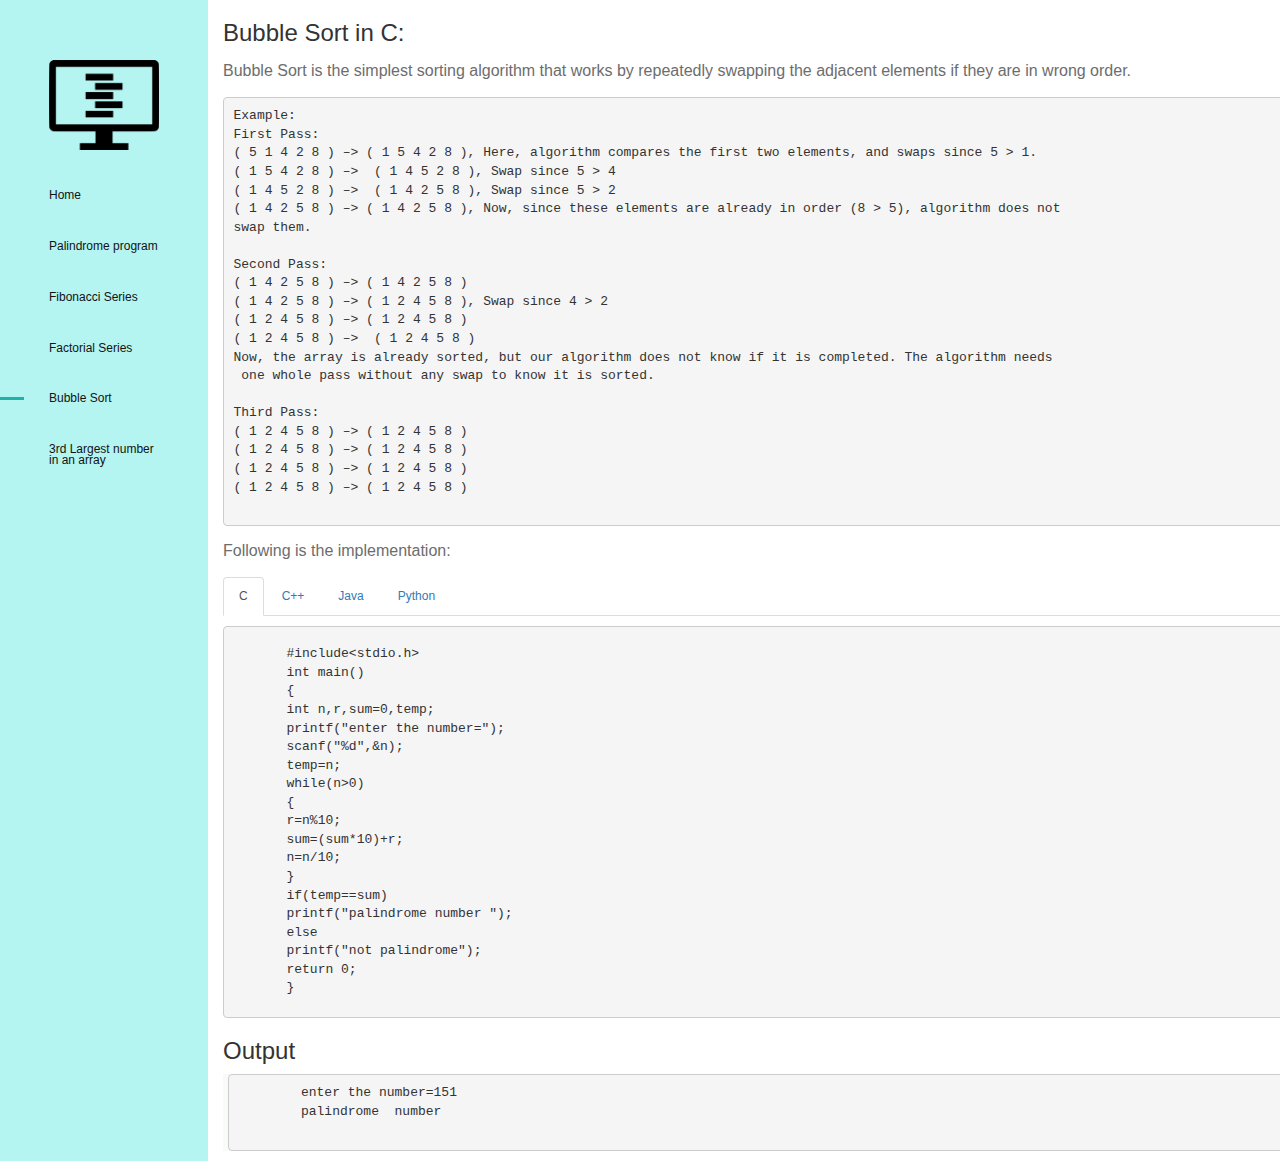
==== BubbleSort.html @ bb1386b7 "Initial commit" ====
<!DOCTYPE html>
<html lang="en">

<head>
    <meta charset="UTF-8">
    <meta name="description" content="">
    <meta http-equiv="X-UA-Compatible" content="IE=edge">
    <meta name="viewport" content="width=device-width, initial-scale=1, shrink-to-fit=no">
	<title>Home</title>
    <link rel="icon" href="img/titleIcon1.png">

    <!-- Core Style CSS -->
    <link rel="stylesheet" href="css/core-style.css">
    <link rel="stylesheet" href="corestyle/stle.css">
 
	<link rel="stylesheet" href="https://maxcdn.bootstrapcdn.com/bootstrap/3.3.7/css/bootstrap.min.css">
	<script src="https://ajax.googleapis.com/ajax/libs/jquery/3.3.1/jquery.min.js"></script>
    <script src="https://maxcdn.bootstrapcdn.com/bootstrap/3.3.7/js/bootstrap.min.js"></script>
</head>

<body>
    <!-- Search Wrapper Area Start -->
    <div class="search-wrapper section-padding-100">
        <div class="search-close">
            <i class="fa fa-close" aria-hidden="true"></i>
        </div>
        <div class="container">
            <div class="row">
                <div class="col-12">
                    <div class="search-content">
                        <form action="#" method="get">
                            <input type="search" name="search" id="search" placeholder="Type your keyword..." autocomplete="off">
                            <button type="submit"><img src="img/core-img/search.png" alt=""></button>
                        </form>
                    </div>
                </div>
            </div>
        </div>
    </div>
    <!-- Search Wrapper Area End -->

    <!-- ##### Main Content Wrapper Start ##### -->
    <div class="main-content-wrapper d-flex clearfix">

        <!-- Mobile Nav (max width 767px)-->
        <div class="mobile-nav">
            <!-- Navbar Brand -->
            <div class="amado-navbar-brand">
                <a href="index.html"><img src="img/titleIcon1.png" alt=""></a>
            </div>
            <!-- Navbar Toggler -->
            <div class="amado-navbar-toggler">
                <span></span><span></span><span></span>
            </div>
        </div>

        <!-- Header Area Start -->
        <header class="header-area clearfix">
            <!-- Close Icon -->
            <div class="nav-close">
                <i class="fa fa-close" aria-hidden="true"></i>
            </div>
            <!-- Logo -->
            <div class="logo">
                <a href="index.html"><img src="img/titleIcon1.png" alt="" width="120" height="120"></a>
            </div>
            <!-- amado Nav -->
            <nav class="amado-nav">
                <ul>
					<li><a href="index.html" style="text-decoration:none;">Home</a></li>
                    <li><a href="palindrome.html" style="text-decoration:none;">Palindrome program</a></li>
                    <li><a href="fibonacci.html" style="text-decoration:none;">Fibonacci Series</a></li>
                    <li><a href="Factorial.html" style="text-decoration:none;">Factorial Series</a></li>
                    <li class="active"><a href="BubbleSort.html" style="text-decoration:none;">Bubble Sort</a></li>
                    <li><a href="LargeNoInArr.html" style="text-decoration:none;">3rd Largest number in an array</a></li>
                </ul>
            </nav>
			<br/>
            
        </header>
        <!-- Header Area End -->
	<div class="products-catagories-area clearfix">	
		<div class="container">
			<h3>Bubble Sort in C:</h3>
			<p>Bubble Sort is the simplest sorting algorithm that works by repeatedly swapping the adjacent 
			elements if they are in wrong order.
			</p>
			<pre>
Example:
First Pass:
( 5 1 4 2 8 ) –> ( 1 5 4 2 8 ), Here, algorithm compares the first two elements, and swaps since 5 > 1.
( 1 5 4 2 8 ) –>  ( 1 4 5 2 8 ), Swap since 5 > 4
( 1 4 5 2 8 ) –>  ( 1 4 2 5 8 ), Swap since 5 > 2
( 1 4 2 5 8 ) –> ( 1 4 2 5 8 ), Now, since these elements are already in order (8 > 5), algorithm does not 
swap them.

Second Pass:
( 1 4 2 5 8 ) –> ( 1 4 2 5 8 )
( 1 4 2 5 8 ) –> ( 1 2 4 5 8 ), Swap since 4 > 2
( 1 2 4 5 8 ) –> ( 1 2 4 5 8 )
( 1 2 4 5 8 ) –>  ( 1 2 4 5 8 )
Now, the array is already sorted, but our algorithm does not know if it is completed. The algorithm needs
 one whole pass without any swap to know it is sorted.

Third Pass:
( 1 2 4 5 8 ) –> ( 1 2 4 5 8 )
( 1 2 4 5 8 ) –> ( 1 2 4 5 8 )
( 1 2 4 5 8 ) –> ( 1 2 4 5 8 )
( 1 2 4 5 8 ) –> ( 1 2 4 5 8 )
	  </pre>
	  <p>Following is the implementation:</p>
	<ul class="nav nav-tabs">
		<li class="active"><a data-toggle="tab" href="#home">C</a></li>
		<li><a data-toggle="tab" href="#menu1">C++</a></li>
		<li><a data-toggle="tab" href="#menu2">Java</a></li>
		<li><a data-toggle="tab" href="#menu3">Python</a></li>
	</ul>
   
  <div class="tab-content">
    <div id="home" class="tab-pane fade in active">
       <p>
	 <xmp>
	#include<stdio.h>  
	int main()    
	{    
	int n,r,sum=0,temp;    
	printf("enter the number=");    
	scanf("%d",&n);    
	temp=n;    
	while(n>0)    
	{    
	r=n%10;    
	sum=(sum*10)+r;    
	n=n/10;    
	}    
	if(temp==sum)    
	printf("palindrome number ");    
	else    
	printf("not palindrome");   
	return 0;  
	}   
	  </xmp>
	  </p>
	  <h3>Output</h3>
		<div class="codeblock3">
		<pre>
	enter the number=151
	palindrome  number
		</pre></div>
    </div>
    <div id="menu1" class="tab-pane fade">
	<h3>Bubble Sort  in C++:</h3>
	  <h5>A palindrome number is a number that is same after reverse.</h5> 
	  <h6>For example 545, 151, 34543, 343, 171, 48984 are the palindrome numbers. It can also be a string like LOL, MADAM etc.<h6>
	<p><xmp>
	#include <iostream>
	using namespace std;

	int main()
	{
		 int n, num, digit, rev = 0;

		 cout << "Enter a positive number: ";
		 cin >> num;

		 n = num;

		 do
		 {
			 digit = num % 10;
			 rev = (rev * 10) + digit;
			 num = num / 10;
		 } while (num != 0);

		 cout << " The reverse of the number is: " << rev << endl;

		 if (n == rev)
			 cout << " The number is a palindrome";
		 else
			 cout << " The number is not a palindrome";

		return 0;
	}
	</xmp></p>
	<h3>Output</h3>
	<div class="codeblock3"><pre>
	Enter a positive number: 12321
	The reverse of the number is: 12321
	The number is a palindrome
	</pre></div>
    </div>
    <div id="menu2" class="tab-pane fade">
      <h3>Bubble Sort in Java:</h3>
	  <h5>A palindrome number is a number that is same after reverse.</h5> 
	  <h6>For example 545, 151, 34543, 343, 171, 48984 are the palindrome numbers. It can also be a string like LOL, MADAM etc.<h6>
	  <xmp>
  public class BubbleSortExample {  
    static void bubbleSort(int[] arr) {  
        int n = arr.length;  
        int temp = 0;  
         for(int i=0; i < n; i++){  
                 for(int j=1; j < (n-i); j++){  
                          if(arr[j-1] > arr[j]){  
                                 //swap elements  
                                 temp = arr[j-1];  
                                 arr[j-1] = arr[j];  
                                 arr[j] = temp;  
                         }  
                          
                 }  
         }  
  
    }  
    public static void main(String[] args) {  
                int arr[] ={3,60,35,2,45,320,5};  
                 
                System.out.println("Array Before Bubble Sort");  
                for(int i=0; i < arr.length; i++){  
                        System.out.print(arr[i] + " ");  
                }  
                System.out.println();  
                  
                bubbleSort(arr);//sorting array elements using bubble sort  
                 
                System.out.println("Array After Bubble Sort");  
                for(int i=0; i < arr.length; i++){  
                        System.out.print(arr[i] + " ");  
                }  
   
        }  
}  

</xmp>
<h3>Output</h3>
<div class="codeblock3"><pre>
	Array Before Bubble Sort
	3 60 35 2 45 320 5 
	Array After Bubble Sort
	2 3 5 35 45 60 320 
</pre></div>
		</div>
    <div id="menu3" class="tab-pane fade">
      <h3>Bubble Sort in Python:</h3>
	  <h5>A palindrome number is a number that is same after reverse.</h5>
	  <h6>For example 545, 151, 34543, 343, 171, 48984 are the palindrome numbers. It can also be a string like LOL, MADAM etc.<h6>
      <p>
	  <xmp>
		# Program to check if a string
		#  is palindrome or not

		# change this value for a different output
		my_str = 'aIbohPhoBiA'

		# make it suitable for caseless comparison
		my_str = my_str.casefold()

		# reverse the string
		rev_str = reversed(my_str)

		# check if the string is equal to its reverse
		if list(my_str) == list(rev_str):
		   print("It is palindrome")
		else:
		   print("It is not palindrome")
	  </xmp>
	  </p>
	  <h3>Output</h3>
	<div class="codeblock3"><pre>It is palindrome
	</pre></div>
    </div>
  </div>
  </div>
</div>


			
		
        <!-- ##### Footer Area Start ##### -->
   <footer class="footer_area clearfix">
        <div class="container">
            
        </div>
    </footer>
    <!-- ##### Footer Area End ##### -->

    <!-- ##### jQuery (Necessary for All JavaScript Plugins) ##### -->
    <script src="js/jquery/jquery-2.2.4.min.js"></script>
    <!-- Popper js -->
    <script src="js/popper.min.js"></script>
    <!-- Bootstrap js -->
    <script src="js/bootstrap.min.js"></script>
    <!-- Plugins js -->
    <script src="js/plugins.js"></script>
    <!-- Active js -->
    <script src="js/active.js"></script>

</body>

</html>
---- css/core-style.css ----
/* [Master Stylesheet v-1.0.0] */
/* :: :: 1.0 Import Fonts */
@import url(../css/bootstrap.min.css);
@import url(../css/owl.carousel.css);
@import url(../css/animate.css);
@import url(../css/magnific-popup.css);
@import url(../css/jquery-ui.min.css);
@import url(../css/nice-select.css);
@import url(../css/font-awesome.min.css);
@font-face {
  font-family: 'helveticaneuebold';
  src: url("../fonts/helvetica_neu_bold-webfont.woff2") format("woff2"), url("../fonts/helvetica_neu_bold-webfont.woff") format("woff");
  font-weight: normal;
  font-style: normal; }
@font-face {
  font-family: 'helveticaneuemedium';
  src: url("../fonts/helveticaneue_medium-webfont.woff2") format("woff2"), url("../fonts/helveticaneue_medium-webfont.woff") format("woff");
  font-weight: normal;
  font-style: normal; }
/* :: 2.0 Import All CSS */
/* :: 3.0 Base CSS */
* {
  margin: 0;
  padding: 0; }

body {
  font-family: "helveticaneuemedium";
  font-size: 16px; }

h1,
h2,
h3,
h4,
h5,
h6 {
  color: #242424;
  line-height: 1.3;
  font-weight: 400; }

p {
  color: #6d6d6d;
  font-size: 16px;
  line-height: 1.9;
  font-weight: 400; }

a {
  -webkit-transition: all 500ms ease 0s;
  transition: all 500ms ease 0s;
  text-decoration: none;
  outline: 0 solid transparent;
  color: #131212;
  font-weight: 400;
  font-size: 12px; }
  a:hover, a:focus {
    -webkit-transition: all 500ms ease 0s;
    transition: all 500ms ease 0s;
    text-decoration: none;
    outline: 0 solid transparent;
    color: #131212;
    font-weight: 400;
    font-size: 12px; }

ul,
ol {
  margin: 0; }
  ul li,
  ol li {
    list-style: none; }

img {
  height: auto;
  max-width: 100%; }

/* Spacing */
.mt-15 {
  margin-top: 15px !important; }

.mt-30 {
  margin-top: 30px !important; }

.mt-50 {
  margin-top: 50px !important; }

.mt-70 {
  margin-top: 70px !important; }

.mt-100 {
  margin-top: 100px !important; }

.mb-15 {
  margin-bottom: 15px !important; }

.mb-30 {
  margin-bottom: 30px !important; }

.mb-50 {
  margin-bottom: 50px !important; }

.mb-70 {
  margin-bottom: 70px !important; }

.mb-100 {
  margin-bottom: 100px !important; }

.ml-15 {
  margin-left: 15px !important; }

.ml-30 {
  margin-left: 30px !important; }

.ml-50 {
  margin-left: 50px !important; }

.mr-15 {
  margin-right: 15px !important; }

.mr-30 {
  margin-right: 30px !important; }

.mr-50 {
  margin-right: 50px !important; }

/* Height */
.height-400 {
  height: 400px !important; }

.height-500 {
  height: 500px !important; }

.height-600 {
  height: 600px !important; }

.height-700 {
  height: 700px !important; }

.height-800 {
  height: 800px !important; }

/* Section Padding */
.section-padding-100 {
  padding-top: 100px;
  padding-bottom: 100px; }

.section-padding-100-0 {
  padding-top: 100px;
  padding-bottom: 0; }

.section-padding-0-100 {
  padding-top: 0;
  padding-bottom: 100px; }

/* Section Heading */
.section-heading {
  margin-bottom: 50px;
  position: relative;
  z-index: 1; }
  .section-heading h2 {
    font-size: 30px;
    margin-bottom: 0;
    text-transform: capitalize;
    font-weight: 600; }
  .section-heading.text-left {
    text-align: left !important; }

/* Miscellaneous */
.bg-img {
  background-position: center center;
  background-size: cover;
  background-repeat: no-repeat; }

.bg-white {
  background-color: #ffffff !important; }

.bg-dark {
  background-color: #000000 !important; }

.bg-transparent {
  background-color: transparent !important; }

.font-bold {
  font-weight: 700; }

.font-light {
  font-weight: 300; }

.bg-overlay,
.bg-overlay-white {
  position: relative;
  z-index: 2;
  background-position: center center;
  background-size: cover; }
  .bg-overlay:hover,
  .bg-overlay-white:hover {
    position: absolute;
    z-index: -1;
    top: 0;
    left: 0;
    width: 100%;
    height: 100%;
    content: ""; }

.bg-overlay:hover {
  background-color: rgba(0, 0, 0, 0.5); }

.bg-overlay-white:hover {
  background-color: rgba(255, 255, 255, 0.9); }

.mfp-image-holder .mfp-close,
.mfp-iframe-holder .mfp-close {
  color: #FFF;
  right: 0;
  padding-right: 0;
  width: 30px;
  height: 30px;
  background-color: #fbb710;
  line-height: 30px;
  text-align: center;
  position: absolute;
  top: 40px;
  right: -30px; }
  @media only screen and (max-width: 767px) {
    .mfp-image-holder .mfp-close,
    .mfp-iframe-holder .mfp-close {
      right: 0; } }

.navbar-toggler {
  background-color: #fbb710;
  border-radius: 0;
  margin-bottom: 15px; }
  .navbar-toggler i {
    font-size: 12px;
    color: #fff; }

@media only screen and (min-width: 768px) and (max-width: 991px) {
  .navbar {
    display: block; } }
@media only screen and (max-width: 767px) {
  .navbar {
    display: block; } }

.mobile-nav {
  position: fixed;
  width: 100%;
  height: 70px;
  background-color: #fff;
  z-index: 3000;
  top: 0;
  left: 0;
  right: 0;
  padding: 0.5em 2em;
  -webkit-box-align: center;
  -ms-flex-align: center;
  -ms-grid-row-align: center;
  align-items: center;
  -webkit-box-pack: justify;
  -ms-flex-pack: justify;
  justify-content: space-between;
  box-shadow: 0 4px 15px 0 rgba(0, 0, 0, 0.15);
  display: none; }
  @media only screen and (max-width: 767px) {
    .mobile-nav {
      display: -webkit-box;
      display: -ms-flexbox;
      display: flex; } }
  .mobile-nav .amado-navbar-brand {
    -webkit-box-flex: 0;
    -ms-flex: 0 0 70px;
    flex: 0 0 70px;
    max-width: 70px; }
    .mobile-nav .amado-navbar-brand a {
      display: block;
      max-width: 70px; }
  .mobile-nav .amado-navbar-toggler {
    cursor: pointer; }
    .mobile-nav .amado-navbar-toggler span {
      width: 28px;
      height: 3px;
      background-color: green;
      display: block;
      margin-bottom: 5px;
      border-radius: 2px; }
      .mobile-nav .amado-navbar-toggler span:last-child {
        margin-bottom: 0; }

/* ScrollUp */
#scrollUp {
  background-color: #20B2AA;
  border-radius: 0;
  bottom: 60px;
  box-shadow: 0 2px 6px 0 rgba(0, 0, 0, 0.3);
  color: #ffffff;
  font-size: 24px;
  height: 40px;
  line-height: 40px;
  right: 60px;
  text-align: center;
  width: 40px;
  -webkit-transition-duration: 500ms;
  transition-duration: 500ms; }
  #scrollUp:hover {
    background-color: #131212; }
  @media only screen and (max-width: 767px) {
    #scrollUp {
      bottom: 30px;
      right: 30px; } }


/* :: 4.0 Search Wrapper Area CSS */
.search-wrapper {
  position: fixed;
  z-index: 1;
  width: 100%;
  height: 260px;
  z-index: 5000;
  top: -350px;
  left: 0;
  background-color: #f5f7fa;
  -webkit-transition-duration: 500ms;
  transition-duration: 500ms; }
  .search-wrapper .search-content form {
    position: relative;
    z-index: 1;
    box-shadow: 0 0 5px rgba(0, 0, 0, 0.075); }
    .search-wrapper .search-content form input {
      width: 100%;
      height: 60px;
      border: none;
      padding-left: 50px;
      font-size: 14px;
      color: #6b6b6b; }
    .search-wrapper .search-content form button {
      position: absolute;
      top: 0;
      left: 0;
      border: none;
      width: 50px;
      height: 60px;
      z-index: 10;
      cursor: pointer;
      background-color: transparent;
      text-align: center; }
  .search-wrapper .search-close {
    -webkit-transition-duration: 500ms;
    transition-duration: 500ms;
    width: 40px;
    height: 40px;
    position: absolute;
    top: 0;
    right: 0;
    background-color: red;
    text-align: center;
    color: #fff;
    line-height: 40px;
    font-size: 12px;
    cursor: pointer;
    background-color: #fbb710; }
    .search-wrapper .search-close:hover {
      background-color: #131212; }

/* :: 5.0 Welcome Area CSS */
.main-content-wrapper {
  position: relative;
  z-index: 1;
  -webkit-transition-duration: 500ms;
  transition-duration: 500ms;
  -ms-flex-wrap: wrap;
  flex-wrap: wrap; }
  @media only screen and (max-width: 767px) {
    .main-content-wrapper {
      margin-top: 70px;
      z-index: 100; } }
  .main-content-wrapper .header-area {
    -webkit-transition-duration: 500ms;
    transition-duration: 500ms;
    position: relative;
    z-index: 1;
    -webkit-box-flex: 0;
    -ms-flex: 0 0 320px;
    flex: 0 0 320px;
    width: 320px;
    max-width: 208px;
    background-color: #b4f5f2;
    padding: 60px 49px; }
    @media only screen and (min-width: 768px) and (max-width: 991px) {
      .main-content-wrapper .header-area {
        -webkit-box-flex: 0;
        -ms-flex: 0 0 280px;
        flex: 0 0 280px;
        width: 280px;
        max-width: 280px;
        padding: 50px; } }
    @media only screen and (max-width: 767px) {
      .main-content-wrapper .header-area {
        -webkit-transition-duration: 500ms;
        transition-duration: 500ms;
        -webkit-box-flex: 0;
        -ms-flex: 0 0 320px;
        flex: 0 0 320px;
        width: 320px;
        max-width: 220px;
        position: fixed;
        z-index: 4000;
        top: 0;
        left: -350px;
        height: 100%;
        overflow-x: hidden;
        overflow-y: scroll;
        display: block; } }
    .main-content-wrapper .header-area.bp-xs-on {
      left: 0; }
    .main-content-wrapper .header-area .nav-close {
      -webkit-transition-duration: 500ms;
      transition-duration: 500ms;
      width: 40px;
      height: 40px;
      position: absolute;
      top: 0;
      right: 15px;
      background-color: red;
      text-align: center;
      color: #fff;
      line-height: 40px;
      font-size: 12px;
      cursor: pointer;
      background-color: green;
      display: none; }
      @media only screen and (max-width: 767px) {
        .main-content-wrapper .header-area .nav-close {
          display: block; } }
      .main-content-wrapper .header-area .nav-close:hover {
        background-color: red; }
    .main-content-wrapper .header-area .logo {
      margin-bottom: 20px;
      display: block; }
    .main-content-wrapper .header-area .amado-nav li a {
      font-size: 12px;
      position: relative;
      z-index: 1;
      padding: 20px 0;
      display: block;
      line-height: 0.9;
      color: #131212;
      font-weight: normal; }
      .main-content-wrapper .header-area .amado-nav li a::after {
        -webkit-transition-duration: 500ms;
        transition-duration: 500ms;
        width: 30px;
        height: 3px;
        position: absolute;
        top: 50%;
        margin-top: -1.5px;
        left: -150px;
        background-color: #20B2AA;
        z-index: 10;
        content: ''; }
      .main-content-wrapper .header-area .amado-nav li a:hover, .main-content-wrapper .header-area .amado-nav li a:focus {
        color: #009688; }
    .main-content-wrapper .header-area .amado-nav li:hover a::after, .main-content-wrapper .header-area .amado-nav li:focus a::after {
      left: -55px; }
      @media only screen and (min-width: 768px) and (max-width: 991px) {
        .main-content-wrapper .header-area .amado-nav li:hover a::after, .main-content-wrapper .header-area .amado-nav li:focus a::after {
          left: -50px; } }
    .main-content-wrapper .header-area .amado-nav li.active a::after {
      left: -55px; }
      @media only screen and (min-width: 768px) and (max-width: 991px) {
        .main-content-wrapper .header-area .amado-nav li.active a::after {
          left: -50px; } }
    .main-content-wrapper .header-area .amado-btn-group .amado-btn {
      width: 160px;
      display: block; }
    .main-content-wrapper .header-area .cart-fav-search a {
      display: block;
      text-transform: uppercase;
      font-size: 16px;
      padding: 15px 0;
      color: #131212;
      line-height: 1; }
      .main-content-wrapper .header-area .cart-fav-search a .search-nav {
        padding-bottom: 0; }
      .main-content-wrapper .header-area .cart-fav-search a span {
        color: #9e9e9e; }
      .main-content-wrapper .header-area .cart-fav-search a img {
        margin-right: 10px; }
      .main-content-wrapper .header-area .cart-fav-search a:hover, .main-content-wrapper .header-area .cart-fav-search a:focus {
        color: #fbb710; }
    .main-content-wrapper .header-area .social-info a {
      color: #b5b5b5;
      display: inline-block; }
      .main-content-wrapper .header-area .social-info a i {
        font-size: 18px; }
      .main-content-wrapper .header-area .social-info a:hover, .main-content-wrapper .header-area .social-info a:focus {
        color: #fbb710; }
    @media only screen and (max-width: 767px) {
      .main-content-wrapper .header-area .social-info {
        margin-bottom: 75px; } }
  .main-content-wrapper .products-catagories-area {
    -webkit-box-flex: 0;
    -ms-flex: 0 0 calc(100% - 320px);
    flex: 0 0 calc(100% - 320px);
    width: calc(100% - 320px);
    max-width: calc(100% - 320px); }
    @media only screen and (min-width: 768px) and (max-width: 991px) {
      .main-content-wrapper .products-catagories-area {
        -webkit-box-flex: 0;
        -ms-flex: 0 0 calc(100% - 280px);
        flex: 0 0 calc(100% - 280px);
        width: calc(100% - 280px);
        max-width: calc(100% - 280px); } }
    @media only screen and (max-width: 767px) {
      .main-content-wrapper .products-catagories-area {
        -webkit-box-flex: 0;
        -ms-flex: 0 0 100%;
        flex: 0 0 100%;
        width: 100%;
        max-width: 100%; } }
  .main-content-wrapper .shop_sidebar_area {
    position: relative;
    z-index: 1;
    -webkit-box-flex: 0;
    -ms-flex: 0 0 230px;
    flex: 0 0 230px;
    width: 230px;
    max-width: 230px;
    background-color: #f5f7fa;
    padding: 100px 40px; }
    @media only screen and (min-width: 768px) and (max-width: 991px) {
      .main-content-wrapper .shop_sidebar_area {
        -webkit-box-flex: 0;
        -ms-flex: 0 0 180px;
        flex: 0 0 180px;
        width: 180px;
        max-width: 180px;
        padding: 100px 15px; } }
    @media only screen and (max-width: 767px) {
      .main-content-wrapper .shop_sidebar_area {
        -webkit-box-flex: 0;
        -ms-flex: 0 0 100%;
        flex: 0 0 100%;
        width: 100%;
        max-width: 100%;
        -webkit-box-ordinal-group: 3;
        -ms-flex-order: 2;
        order: 2; } }
  .main-content-wrapper .amado_product_area {
    position: relative;
    z-index: 1;
    -webkit-box-flex: 0;
    -ms-flex: 0 0 calc(95% - 550px);
    flex: 0 0 calc(95% - 550px);
    width: calc(95% - 550px);
    max-width: calc(95% - 550px); }
    @media only screen and (min-width: 992px) and (max-width: 1199px) {
      .main-content-wrapper .amado_product_area {
        -webkit-box-flex: 0;
        -ms-flex: 0 0 calc(100% - 550px);
        flex: 0 0 calc(100% - 550px);
        width: calc(100% - 550px);
        max-width: calc(100% - 550px); } }
    @media only screen and (min-width: 768px) and (max-width: 991px) {
      .main-content-wrapper .amado_product_area {
        -webkit-box-flex: 0;
        -ms-flex: 0 0 calc(100% - 460px);
        flex: 0 0 calc(100% - 460px);
        width: calc(100% - 460px);
        max-width: calc(100% - 460px); } }
    @media only screen and (max-width: 767px) {
      .main-content-wrapper .amado_product_area {
        -webkit-box-flex: 0;
        -ms-flex: 0 0 100%;
        flex: 0 0 100%;
        width: 100%;
        max-width: 100%;
        -webkit-box-ordinal-group: 2;
        -ms-flex-order: 1;
        order: 1;
        padding-top: 50px; } }
  .main-content-wrapper .cart-table-area {
    position: relative;
    z-index: 1;
    -webkit-box-flex: 0;
    -ms-flex: 0 0 calc(95% - 320px);
    flex: 0 0 calc(95% - 320px);
    width: calc(95% - 320px);
    max-width: calc(95% - 320px); }
    @media only screen and (min-width: 992px) and (max-width: 1199px) {
      .main-content-wrapper .cart-table-area {
        -webkit-box-flex: 0;
        -ms-flex: 0 0 calc(100% - 320px);
        flex: 0 0 calc(100% - 320px);
        width: calc(100% - 320px);
        max-width: calc(100% - 320px); } }
    @media only screen and (min-width: 768px) and (max-width: 991px) {
      .main-content-wrapper .cart-table-area {
        -webkit-box-flex: 0;
        -ms-flex: 0 0 calc(100% - 280px);
        flex: 0 0 calc(100% - 280px);
        width: calc(100% - 280px);
        max-width: calc(100% - 280px); } }
    @media only screen and (max-width: 767px) {
      .main-content-wrapper .cart-table-area {
        -webkit-box-flex: 0;
        -ms-flex: 0 0 100%;
        flex: 0 0 100%;
        width: 100%;
        max-width: 100%;
        padding-top: 0; } }
    .main-content-wrapper .cart-table-area .cart-title h2 {
      font-size: 30px;
      margin-bottom: 30px;
      color: #242424; }
    .main-content-wrapper .cart-table-area table thead {
      width: 100%;
      display: block; }
      .main-content-wrapper .cart-table-area table thead tr {
        display: -webkit-box;
        display: -ms-flexbox;
        display: flex;
        width: 100%;
        height: 40px;
        background-color: #f5f7fa; }
        .main-content-wrapper .cart-table-area table thead tr th {
          border-top: none;
          border-bottom: none;
          -webkit-box-flex: 0;
          -ms-flex: 0 0 25%;
          flex: 0 0 25%;
          width: 25%;
          max-width: 25%;
          font-size: 12px;
          color: #242424;
          text-transform: capitalize;
          font-weight: 400; }
    .main-content-wrapper .cart-table-area table tbody {
      width: 100%;
      display: block; }
      .main-content-wrapper .cart-table-area table tbody tr {
        display: -webkit-box;
        display: -ms-flexbox;
        display: flex;
        -webkit-box-align: center;
        -ms-flex-align: center;
        -ms-grid-row-align: center;
        align-items: center;
        width: 100%; }
        .main-content-wrapper .cart-table-area table tbody tr td {
          border: none;
          -webkit-box-flex: 0;
          -ms-flex: 0 0 25%;
          flex: 0 0 25%;
          width: 25%;
          max-width: 25%; }
          .main-content-wrapper .cart-table-area table tbody tr td h5 {
            font-size: 16px;
            color: #252525; }
            @media only screen and (min-width: 992px) and (max-width: 1199px) {
              .main-content-wrapper .cart-table-area table tbody tr td h5 {
                font-size: 14px; } }
            @media only screen and (min-width: 768px) and (max-width: 991px) {
              .main-content-wrapper .cart-table-area table tbody tr td h5 {
                font-size: 14px; } }
            @media only screen and (max-width: 767px) {
              .main-content-wrapper .cart-table-area table tbody tr td h5 {
                font-size: 12px; } }
          .main-content-wrapper .cart-table-area table tbody tr td .qty-btn p {
            margin-bottom: 0;
            line-height: 40px;
            height: 40px;
            padding: 0 15px;
            background-color: #f5f7fa;
            color: #242424;
            font-size: 14px; }
            @media only screen and (min-width: 768px) and (max-width: 991px) {
              .main-content-wrapper .cart-table-area table tbody tr td .qty-btn p {
                padding: 0 10px; } }
          .main-content-wrapper .cart-table-area table tbody tr td .qty-btn .quantity {
            position: relative;
            z-index: 1; }
            .main-content-wrapper .cart-table-area table tbody tr td .qty-btn .quantity input {
              text-align: center;
              background-color: #f5f7fa;
              height: 40px;
              width: 60px;
              border: none;
              -moz-appearance: textfield;
              -webkit-appearance: textfield;
              appearance: textfield;
              color: #242424;
              font-size: 14px; }
              @media only screen and (min-width: 768px) and (max-width: 991px) {
                .main-content-wrapper .cart-table-area table tbody tr td .qty-btn .quantity input {
                  width: 45px; } }
            .main-content-wrapper .cart-table-area table tbody tr td .qty-btn .quantity .qty-plus {
              position: absolute;
              right: 0;
              top: 0;
              line-height: 40px;
              width: 20px;
              text-align: center;
              height: 40px;
              cursor: pointer;
              color: #242424;
              font-size: 10px; }
            .main-content-wrapper .cart-table-area table tbody tr td .qty-btn .quantity .qty-minus {
              position: absolute;
              top: 0;
              right: 40px;
              line-height: 40px;
              width: 20px;
              height: 40px;
              text-align: center;
              cursor: pointer;
              color: #242424;
              font-size: 10px; }
              @media only screen and (min-width: 768px) and (max-width: 991px) {
                .main-content-wrapper .cart-table-area table tbody tr td .qty-btn .quantity .qty-minus {
                  right: 30px; } }
    .main-content-wrapper .cart-table-area .cart-summary {
      background-color: #f5f7fa;
      margin-top: 118px;
      position: relative;
      z-index: 1;
      padding: 30px 20px; }
      .main-content-wrapper .cart-table-area .cart-summary h5 {
        font-size: 18px;
        margin-bottom: 0; }
      .main-content-wrapper .cart-table-area .cart-summary .summary-table {
        margin-top: 30px; }
        .main-content-wrapper .cart-table-area .cart-summary .summary-table li {
          display: -webkit-box;
          display: -ms-flexbox;
          display: flex;
          -webkit-box-pack: justify;
          -ms-flex-pack: justify;
          justify-content: space-between;
          margin-bottom: 30px;
          text-transform: capitalize; }
          .main-content-wrapper .cart-table-area .cart-summary .summary-table li span {
            color: #6b6b6b;
            font-size: 14px; }
      .main-content-wrapper .cart-table-area .cart-summary .payment-method label {
        font-size: 14px;
        color: #6b6b6b;
        font-weight: 400;
        margin-bottom: 15px; }
  .main-content-wrapper .single-product-area {
    position: relative;
    z-index: 1;
    -webkit-box-flex: 0;
    -ms-flex: 0 0 calc(95% - 320px);
    flex: 0 0 calc(95% - 320px);
    width: calc(95% - 320px);
    max-width: calc(95% - 320px); }
    @media only screen and (min-width: 992px) and (max-width: 1199px) {
      .main-content-wrapper .single-product-area {
        -webkit-box-flex: 0;
        -ms-flex: 0 0 calc(100% - 320px);
        flex: 0 0 calc(100% - 320px);
        width: calc(100% - 320px);
        max-width: calc(100% - 320px); } }
    @media only screen and (min-width: 768px) and (max-width: 991px) {
      .main-content-wrapper .single-product-area {
        -webkit-box-flex: 0;
        -ms-flex: 0 0 calc(100% - 280px);
        flex: 0 0 calc(100% - 280px);
        width: calc(100% - 280px);
        max-width: calc(100% - 280px); } }
    @media only screen and (max-width: 767px) {
      .main-content-wrapper .single-product-area {
        -webkit-box-flex: 0;
        -ms-flex: 0 0 100%;
        flex: 0 0 100%;
        width: 100%;
        max-width: 100%;
        padding-top: 0; } }
    .main-content-wrapper .single-product-area .breadcrumb {
      background-color: transparent; }
      .main-content-wrapper .single-product-area .breadcrumb .breadcrumb-item {
        font-size: 14px;
        text-transform: uppercase; }
        .main-content-wrapper .single-product-area .breadcrumb .breadcrumb-item a {
          color: #242424;
          font-size: 14px;
          text-transform: uppercase; }
          .main-content-wrapper .single-product-area .breadcrumb .breadcrumb-item a:hover {
            color: #fbb710; }
      .main-content-wrapper .single-product-area .breadcrumb .breadcrumb-item + .breadcrumb-item::before {
        content: ">"; }
    .main-content-wrapper .single-product-area .single_product_thumb {
      position: relative;
      z-index: 1;
      margin-bottom: 170px; }
      .main-content-wrapper .single-product-area .single_product_thumb .carousel-indicators {
        margin: 0 7.5px;
        bottom: -165px; }
        @media only screen and (min-width: 992px) and (max-width: 1199px) {
          .main-content-wrapper .single-product-area .single_product_thumb .carousel-indicators {
            bottom: -105px; } }
        @media only screen and (min-width: 768px) and (max-width: 991px) {
          .main-content-wrapper .single-product-area .single_product_thumb .carousel-indicators {
            bottom: -105px; } }
        @media only screen and (max-width: 767px) {
          .main-content-wrapper .single-product-area .single_product_thumb .carousel-indicators {
            bottom: -95px; } }
        .main-content-wrapper .single-product-area .single_product_thumb .carousel-indicators li {
          -webkit-box-flex: 0;
          -ms-flex: 0 0 25%;
          flex: 0 0 25%;
          width: 25%;
          min-width: 25%;
          height: 140px;
          background-position: center center;
          background-size: cover;
          border: 2px solid transparent;
          cursor: pointer; }
          @media only screen and (min-width: 992px) and (max-width: 1199px) {
            .main-content-wrapper .single-product-area .single_product_thumb .carousel-indicators li {
              height: 80px; } }
          @media only screen and (min-width: 768px) and (max-width: 991px) {
            .main-content-wrapper .single-product-area .single_product_thumb .carousel-indicators li {
              height: 80px; } }
          @media only screen and (max-width: 767px) {
            .main-content-wrapper .single-product-area .single_product_thumb .carousel-indicators li {
              height: 70px; } }
          .main-content-wrapper .single-product-area .single_product_thumb .carousel-indicators li.active {
            border: 2px solid #fbb710; }
      .main-content-wrapper .single-product-area .single_product_thumb .carousel-item a {
        cursor: zoom-in; }
    .main-content-wrapper .single-product-area .single_product_desc {
      position: relative;
      z-index: 1; }
      .main-content-wrapper .single-product-area .single_product_desc .product-meta-data .line {
        width: 80px;
        height: 3px;
        background-color: #fbb710;
        margin-bottom: 15px;
        display: block; }
      .main-content-wrapper .single-product-area .single_product_desc .product-meta-data .product-price {
        font-size: 24px;
        font-weight: 400;
        color: #fbb710;
        line-height: 1;
        margin-bottom: 10px; }
      .main-content-wrapper .single-product-area .single_product_desc .product-meta-data a {
        display: block; }
        .main-content-wrapper .single-product-area .single_product_desc .product-meta-data a h6 {
          font-size: 30px;
          margin-bottom: 5px; }
          @media only screen and (min-width: 992px) and (max-width: 1199px) {
            .main-content-wrapper .single-product-area .single_product_desc .product-meta-data a h6 {
              font-size: 20px; } }
      .main-content-wrapper .single-product-area .single_product_desc .product-meta-data .ratings-review .ratings i {
        font-size: 10px;
        color: #fbb710; }
      .main-content-wrapper .single-product-area .single_product_desc .product-meta-data .ratings-review .review a {
        display: inline-block;
        color: #6b6b6b;
        font-size: 14px; }
      .main-content-wrapper .single-product-area .single_product_desc .product-meta-data .avaibility {
        margin-bottom: 0;
        font-size: 12px;
        color: #6b6b6b;
        line-height: 1; }
        .main-content-wrapper .single-product-area .single_product_desc .product-meta-data .avaibility i {
          color: #20d34a;
          font-size: 12px; }
      .main-content-wrapper .single-product-area .single_product_desc .short_overview p {
        line-height: 2.1;
        color: #6b6b6b; }
      .main-content-wrapper .single-product-area .single_product_desc .cart p {
        margin-bottom: 0;
        line-height: 40px;
        height: 40px;
        padding: 0 15px;
        background-color: #f5f7fa; }
      .main-content-wrapper .single-product-area .single_product_desc .cart .quantity {
        position: relative;
        z-index: 1; }
        .main-content-wrapper .single-product-area .single_product_desc .cart .quantity input {
          text-align: center;
          background-color: #f5f7fa;
          height: 40px;
          width: 100px;
          border: none;
          -moz-appearance: textfield;
          -webkit-appearance: textfield;
          appearance: textfield;
          color: #959595; }
        .main-content-wrapper .single-product-area .single_product_desc .cart .quantity .qty-plus {
          position: absolute;
          right: 0;
          top: 0;
          line-height: 30px;
          width: 30px;
          text-align: center;
          height: 20px;
          cursor: pointer;
          color: #959595; }
        .main-content-wrapper .single-product-area .single_product_desc .cart .quantity .qty-minus {
          position: absolute;
          top: 21px;
          right: 0;
          line-height: 1;
          width: 30px;
          height: 25px;
          text-align: center;
          cursor: pointer;
          color: #959595; }
      .main-content-wrapper .single-product-area .single_product_desc .cart .amado-btn {
        width: 310px;
        height: 80px;
        line-height: 80px; }
        @media only screen and (min-width: 992px) and (max-width: 1199px) {
          .main-content-wrapper .single-product-area .single_product_desc .cart .amado-btn {
            width: 250px; } }
        @media only screen and (max-width: 767px) {
          .main-content-wrapper .single-product-area .single_product_desc .cart .amado-btn {
            width: 280px; } }

.search-wrapper-on .search-wrapper {
  top: 0; }
.search-wrapper-on .main-content-wrapper {
  margin-top: 260px; }

.single-products-catagory {
  position: relative;
  z-index: 1;
  width: 33.33333%;
  top: 0; }
  @media only screen and (min-width: 992px) and (max-width: 1199px) {
    .single-products-catagory {
      width: 50%; } }
  @media only screen and (min-width: 768px) and (max-width: 991px) {
    .single-products-catagory {
      width: 100%; } }
  @media only screen and (max-width: 767px) {
    .single-products-catagory {
      width: 100%; } }
  @media only screen and (min-width: 576px) and (max-width: 767px) {
    .single-products-catagory {
      width: 50%; } }
  .single-products-catagory a {
    display: block;
    width: 100%;
    height: 100%;
    position: relative;
    z-index: 10; }
    .single-products-catagory a::after {
      -webkit-transition-duration: 250ms;
      transition-duration: 250ms;
      position: absolute;
      width: 100%;
      height: 100%;
      top: 0;
      left: 0;
      content: '';
      background-color: rgba(60, 60, 60, 0.7);
      z-index: 1;
      opacity: 0;
      visibility: visible; }
    .single-products-catagory a img {
      width: 100%; }
  .single-products-catagory .hover-content {
    position: absolute;
    top: 40px;
    left: 40px;
    z-index: 10; }
    @media only screen and (max-width: 767px) {
      .single-products-catagory .hover-content {
        top: 30px;
        left: 30px; } }
    .single-products-catagory .hover-content .line {
      width: 80px;
      height: 3px;
      background-color: #fbb710;
      display: block;
      margin-bottom: 15px; }
    .single-products-catagory .hover-content p {
      font-size: 16px;
      color: #6d6d6d;
      line-height: 1;
      margin-bottom: 5px;
      -webkit-transition-duration: 250ms;
      transition-duration: 250ms; }
    .single-products-catagory .hover-content h4 {
      margin-bottom: 0;
      -webkit-transition-duration: 250ms;
      transition-duration: 250ms; }
  .single-products-catagory:hover a::after, .single-products-catagory:focus a::after {
    opacity: 1;
    visibility: visible; }
  .single-products-catagory:hover .hover-content p,
  .single-products-catagory:hover .hover-content h4, .single-products-catagory:focus .hover-content p,
  .single-products-catagory:focus .hover-content h4 {
    color: #fff; }

/* :: 6.0 Newsletter Area CSS */
.newsletter-area {
  position: relative;
  z-index: 1;
  background-color: #3c3c3c; }
  .newsletter-area .newsletter-text {
    position: relative;
    z-index: 1; }
    .newsletter-area .newsletter-text h2 {
      font-size: 36px;
      margin-bottom: 10px;
      color: #fff; }
      @media only screen and (min-width: 992px) and (max-width: 1199px) {
        .newsletter-area .newsletter-text h2 {
          font-size: 30px; } }
      @media only screen and (max-width: 767px) {
        .newsletter-area .newsletter-text h2 {
          font-size: 30px; } }
      .newsletter-area .newsletter-text h2 span {
        color: #fbb710; }
    .newsletter-area .newsletter-text p {
      color: #b3b1b1;
      margin-bottom: 0; }
  .newsletter-area .newsletter-form form {
    position: relative;
    z-index: 1; }
    .newsletter-area .newsletter-form form input[type="email"] {
      width: 100%;
      height: 50px;
      background-color: #fff;
      color: #afafaf;
      font-size: 14px;
      font-style: italic;
      border: none;
      padding: 0 30px; }
    .newsletter-area .newsletter-form form input[type="submit"] {
      -webkit-transition-duration: 500ms;
      transition-duration: 500ms;
      height: 50px;
      background-color: #fbb710;
      color: #fff;
      font-size: 14px;
      padding: 0 30px;
      cursor: pointer;
      position: absolute;
      top: 0;
      right: 0;
      z-index: 10;
      border: none; }
      .newsletter-area .newsletter-form form input[type="submit"]:hover, .newsletter-area .newsletter-form form input[type="submit"]:focus {
        background-color: #fbb710;
        color: #fff; }

/* :: 7.0 Popular Products Area CSS */
.single-product-wrapper {
  position: relative;
  z-index: 1;
  margin-bottom: 50px;
  overflow: hidden;
  background-color: #ffffff; }
  .single-product-wrapper .product-img {
    position: relative;
    z-index: 1;
    overflow: hidden; }
    .single-product-wrapper .product-img img {
      width: 100%;
      -webkit-transition-duration: 500ms;
      transition-duration: 500ms; }
    .single-product-wrapper .product-img .hover-img {
      -webkit-transition-duration: 500ms;
      transition-duration: 500ms;
      position: absolute;
      top: 0;
      left: 0;
      width: 100%;
      z-index: 10;
      opacity: 0;
      visibility: hidden; }
  .single-product-wrapper .product-description {
    position: relative;
    z-index: 1;
    margin-top: 25px; }
    .single-product-wrapper .product-description .product-meta-data .line {
      width: 80px;
      height: 3px;
      background-color: #fbb710;
      margin-bottom: 15px;
      display: block; }
    .single-product-wrapper .product-description .product-meta-data .product-price {
      line-height: 1;
      color: #fbb710;
      font-size: 24px;
      margin-bottom: 10px; }
    .single-product-wrapper .product-description .product-meta-data a {
      display: block; }
      .single-product-wrapper .product-description .product-meta-data a h6 {
        margin-bottom: 0; }
    .single-product-wrapper .product-description .ratings-cart .ratings i {
      font-size: 10px;
      color: #fbb710; }
    .single-product-wrapper .product-description .ratings-cart .cart {
      display: block; }
  .single-product-wrapper:hover .product-img .hover-img {
    opacity: 1;
    visibility: visible; }
  .single-product-wrapper:hover .product-img .product-favourite a {
    opacity: 1;
    visibility: visible; }

.pagination {
  position: relative;
  z-index: 1; }
  .pagination .page-item .page-link {
    width: 40px;
    height: 40px;
    border: none;
    font-size: 16px;
    font-weight: 400;
    line-height: 40px;
    padding: 0;
    text-align: center;
    color: #242424; }
    .pagination .page-item .page-link:hover, .pagination .page-item .page-link:focus {
      color: #fff;
      box-shadow: none;
      background-color: #fbb710; }
  .pagination .page-item.active .page-link {
    color: #fff;
    box-shadow: none;
    background-color: #fbb710; }
  .pagination .page-item:first-child .page-link {
    margin-left: 0;
    border-top-left-radius: 0;
    border-bottom-left-radius: 0; }
  .pagination .page-item:last-child .page-link {
    margin-left: 0;
    border-top-right-radius: 0;
    border-bottom-right-radius: 0; }

/* :: 8.0 Footer Area CSS */
.footer_area {
  position: static;
  z-index: 1;
  background-color:#252525;
  padding-left:100%;
  margin-top:10px;
  }
  
/* :: 9.0 Product Sidebar Area CSS */
.widget {
  position: relative;
  z-index: 1; }
  .widget .widget-title {
    font-size: 16px;
    text-transform: capitalize;
    color: #242424; }
  .widget .catagories-menu li a {
    text-transform: capitalize;
    font-size: 16px;
    padding: 15px 0 15px 20px;
    display: block;
    font-weight: 400;
    color: #959595; }
    .widget .catagories-menu li a:hover, .widget .catagories-menu li a:focus {
      color: #fbb710; }
  .widget .catagories-menu li.active a {
    color: #fbb710; }
  .widget.price .slider-range-price {
    background-color: #c7d2d8 !important;
    height: 2px;
    border: none; }
  .widget.price .ui-slider-handle {
    background-color: #fff;
    top: -7px;
    width: 18px;
    height: 18px;
    margin: 0;
    border: 2px solid #fbb710;
    border-radius: 50%; }
  .widget.price .ui-slider-range.ui-corner-all.ui-widget-header {
    background-color: #fbb710; }
  .widget.price .ui-slider-horizontal {
    height: 2px;
    background-color: #fbb710; }
  .widget.price .range-price {
    font-size: 16px;
    font-weight: 400;
    margin-top: 20px;
    text-transform: uppercase;
    color: #959595; }
  .widget.color .widget-desc ul {
    -ms-flex-wrap: wrap;
    flex-wrap: wrap; }
    .widget.color .widget-desc ul li {
      -webkit-box-flex: 0;
      -ms-flex: 0 0 25%;
      flex: 0 0 25%;
      width: 25%;
      margin-bottom: 15px; }
      .widget.color .widget-desc ul li a {
        width: 30px;
        height: 30px;
        display: block;
        border-radius: 50%;
        background-color: #ffffff;
        position: relative;
        z-index: 1;
        box-shadow: 0 0 3px rgba(0, 0, 0, 0.15); }
        .widget.color .widget-desc ul li a.color1 {
          background-color: #ffffff; }
        .widget.color .widget-desc ul li a.color2 {
          background-color: #969696; }
        .widget.color .widget-desc ul li a.color3 {
          background-color: #030303; }
        .widget.color .widget-desc ul li a.color4 {
          background-color: #0315ff; }
        .widget.color .widget-desc ul li a.color5 {
          background-color: #dc0647; }
        .widget.color .widget-desc ul li a.color6 {
          background-color: #fff56a; }
        .widget.color .widget-desc ul li a.color7 {
          background-color: #f26e51; }
        .widget.color .widget-desc ul li a.color8 {
          background-color: #9a8777; }
  .widget.brands .form-check {
    margin-bottom: 25px; }
    .widget.brands .form-check label {
      -webkit-transition-duration: 500ms;
      transition-duration: 500ms;
      font-size: 16px;
      color: #959595;
      font-weight: 400;
      cursor: pointer; }
      .widget.brands .form-check label:hover {
        color: #fbb710; }
    .widget.brands .form-check:last-child {
      margin-bottom: 0; }

.product-topbar {
  position: relative;
  z-index: 100;
  margin-bottom: 40px; }
  @media only screen and (min-width: 992px) and (max-width: 1199px) {
    .product-topbar .total-products {
      margin-bottom: 30px; } }
  @media only screen and (min-width: 768px) and (max-width: 991px) {
    .product-topbar .total-products {
      margin-bottom: 30px; } }
  @media only screen and (max-width: 767px) {
    .product-topbar .total-products {
      margin-bottom: 30px; } }
  .product-topbar .total-products p {
    margin-bottom: 15px;
    font-size: 14px;
    color: #242424;
    text-transform: uppercase; }
  .product-topbar .total-products .view a {
    -webkit-box-flex: 0;
    -ms-flex: 0 0 40px;
    flex: 0 0 40px;
    width: 40px;
    height: 40px;
    background-color: #131212;
    color: #fff;
    font-size: 16px;
    text-align: center;
    line-height: 44px; }
    .product-topbar .total-products .view a:first-child {
      background-color: #fbb710; }
  .product-topbar .product-sorting p {
    margin-bottom: 0;
    font-size: 14px;
    height: 40px;
    background-color: #f5f7fa;
    line-height: 40px;
    color: #959595;
    padding-left: 15px; }
    @media only screen and (min-width: 992px) and (max-width: 1199px) {
      .product-topbar .product-sorting p {
        font-size: 12px; } }
    @media only screen and (min-width: 768px) and (max-width: 991px) {
      .product-topbar .product-sorting p {
        font-size: 12px; } }
    @media only screen and (max-width: 767px) {
      .product-topbar .product-sorting p {
        font-size: 12px; } }
  .product-topbar .product-sorting form select {
    background-color: #f5f7fa;
    border: none;
    height: 40px;
    min-width: 80px; }
    @media only screen and (min-width: 768px) and (max-width: 991px) {
      .product-topbar .product-sorting form select {
        min-width: 60px; } }
    .product-topbar .product-sorting form select option {
      font-size: 12px;
      font-weight: 400;
      color: #242424;
      text-transform: uppercase;
      background-color: #f5f7fa; }
  .product-topbar .nice-select {
    border: none;
    font-size: 14px;
    font-weight: 400;
    height: 40px;
    padding-left: 0;
    line-height: 40px;
    margin: 0;
    background-color: #f5f7fa;
    border-radius: 0;
    text-align: center !important;
    min-width: 100px; }
    @media only screen and (min-width: 768px) and (max-width: 991px) {
      .product-topbar .nice-select {
        min-width: 60px;
        font-size: 12px; } }
    @media only screen and (max-width: 767px) {
      .product-topbar .nice-select {
        min-width: 60px;
        font-size: 12px; } }
    .product-topbar .nice-select .list {
      background-color: #f6f6f6;
      border-radius: 0;
      border: none; }
      .product-topbar .nice-select .list .option.selected {
        color: #fbb710; }

/* :: 10.0 Checkout Area CSS */
.checkout_details_area form .form-control {
  height: 60px;
  border: none;
  border-radius: 0;
  background-color: #f5f7fa;
  padding: 30px;
  color: #6b6b6b;
  font-size: 14px; }
.checkout_details_area form textarea.form-control {
  height: 210px; }
.checkout_details_area form .custom-control label {
  font-size: 14px;
  color: #6b6b6b; }
.checkout_details_area form .nice-select {
  border-radius: 0;
  height: 60px;
  line-height: 60px;
  background-color: #f5f7fa;
  border: none;
  color: #6b6b6b;
  font-size: 14px; }
  .checkout_details_area form .nice-select .list {
    width: 100%;
    border-radius: 0;
    background-color: #f5f7fa; }

/* ##### The End ##### */

/*# sourceMappingURL=core-style.css.map */
---- corestyle/stle.css ----
xmp{
    display: block;
    font-size: 13px;
    line-height: 1.42857143;
    color: #333;
    word-break: break-all;
    word-wrap: break-word;
    background-color: #f5f5f5;
    border: 1px solid #ccc;
    border-radius: 4px;
	overflow:auto;
	
}
.codeblock3 {
    width: 100%;
    margin: 8px 0 0;
    background: #f9fbf9;
    padding: 0 0 0 5px;
    font-family: verdana;
}
.tab-content{
	width:100%;
}
body{
	overflow-x:hidden;
}



@media (min-width: 992px)
header.masthead {
    height: 100vh;
    min-height: 650px;
    padding-top: 0;
    padding-bottom: 0;
}
header.masthead {
    padding-top: 10rem;
    padding-bottom: calc(10rem - 56px);
    background-image: url(../img/header.jpg);
    background-position: center center;
    -webkit-background-size: cover;
    -moz-background-size: cover;
    -o-background-size: cover;
    background-size: cover;
}
.bg-primary {
    background-color: #f05f40!important;
}
section {
    padding: 8rem 0;
}
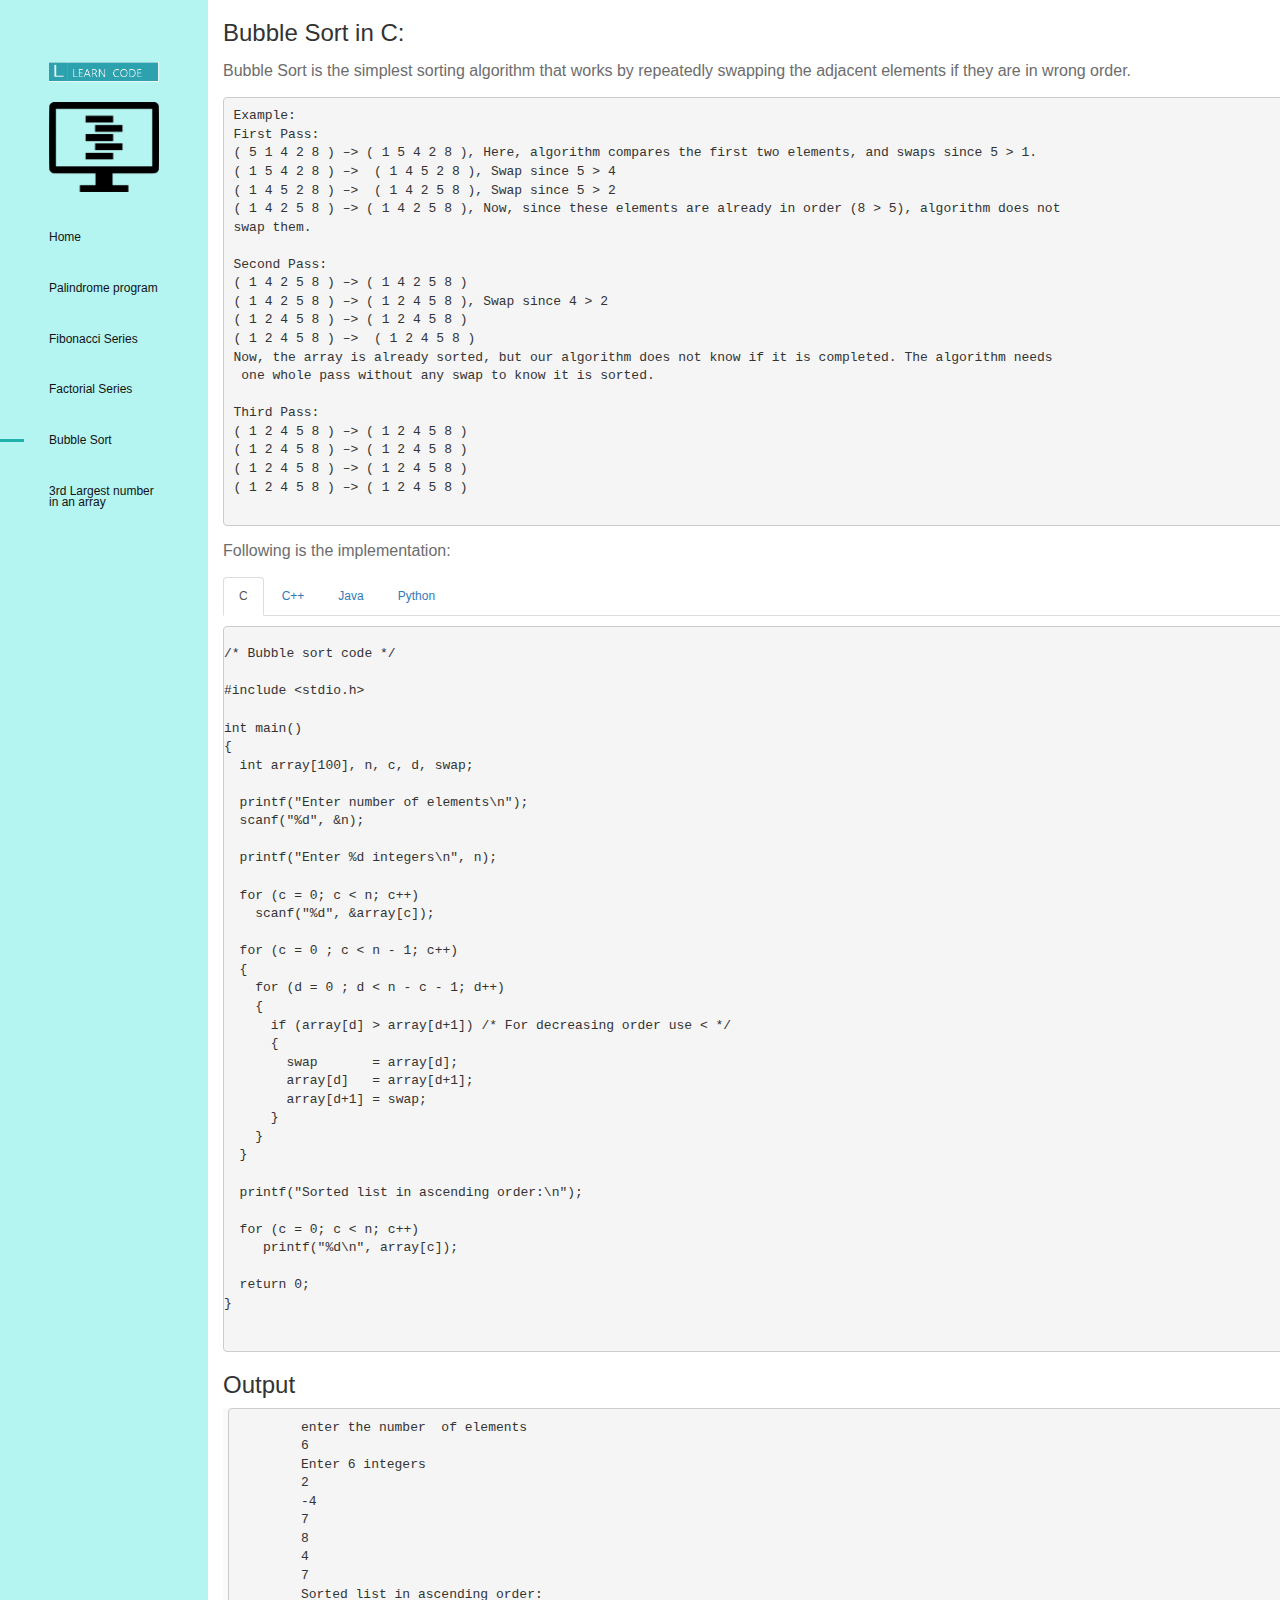
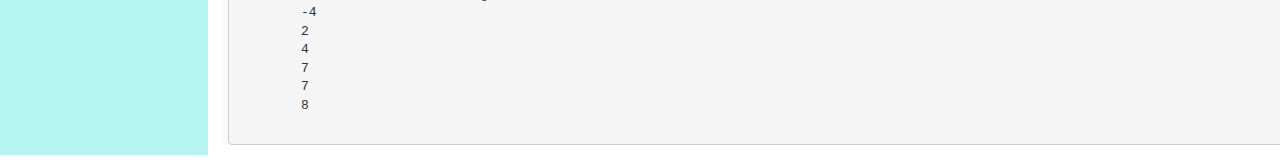
==== commit 36fd0021: "Updated" ====
--- a/BubbleSort.html
+++ b/BubbleSort.html
@@ -62,7 +62,8 @@
             </div>
             <!-- Logo -->
             <div class="logo">
-                <a href="index.html"><img src="img/titleIcon1.png" alt="" width="120" height="120"></a>
+				<a href="index.html"><img src="img/LEARNCODE.png" alt="" >&nbsp;
+                <img src="img/titleIcon1.png" alt="" width="120" height="120"></a>
             </div>
             <!-- amado Nav -->
             <nav class="amado-nav">
@@ -120,79 +121,150 @@
     <div id="home" class="tab-pane fade in active">
        <p>
 	 <xmp>
-	#include<stdio.h>  
-	int main()    
-	{    
-	int n,r,sum=0,temp;    
-	printf("enter the number=");    
-	scanf("%d",&n);    
-	temp=n;    
-	while(n>0)    
-	{    
-	r=n%10;    
-	sum=(sum*10)+r;    
-	n=n/10;    
-	}    
-	if(temp==sum)    
-	printf("palindrome number ");    
-	else    
-	printf("not palindrome");   
-	return 0;  
-	}   
+/* Bubble sort code */
+ 
+#include <stdio.h>
+ 
+int main()
+{
+  int array[100], n, c, d, swap;
+ 
+  printf("Enter number of elements\n");
+  scanf("%d", &n);
+ 
+  printf("Enter %d integers\n", n);
+ 
+  for (c = 0; c < n; c++)
+    scanf("%d", &array[c]);
+ 
+  for (c = 0 ; c < n - 1; c++)
+  {
+    for (d = 0 ; d < n - c - 1; d++)
+    {
+      if (array[d] > array[d+1]) /* For decreasing order use < */
+      {
+        swap       = array[d];
+        array[d]   = array[d+1];
+        array[d+1] = swap;
+      }
+    }
+  }
+ 
+  printf("Sorted list in ascending order:\n");
+ 
+  for (c = 0; c < n; c++)
+     printf("%d\n", array[c]);
+ 
+  return 0;
+}
+
 	  </xmp>
 	  </p>
 	  <h3>Output</h3>
 		<div class="codeblock3">
 		<pre>
-	enter the number=151
-	palindrome  number
-		</pre></div>
+	enter the number  of elements
+	6
+	Enter 6 integers
+	2
+	-4
+	7
+	8
+	4
+	7
+	Sorted list in ascending order:
+	-4
+	2
+	4
+	7
+	7
+	8
+	</pre></div>
     </div>
     <div id="menu1" class="tab-pane fade">
-	<h3>Bubble Sort  in C++:</h3>
-	  <h5>A palindrome number is a number that is same after reverse.</h5> 
-	  <h6>For example 545, 151, 34543, 343, 171, 48984 are the palindrome numbers. It can also be a string like LOL, MADAM etc.<h6>
 	<p><xmp>
-	#include <iostream>
-	using namespace std;
-
-	int main()
+#include <iostream>
+ 
+using namespace std;
+ 
+// Sort arr[] of size n using Bubble Sort. 
+void BubbleSort (int arr[], int n)
+{
+	int i, j;
+	for (i = 0; i < n; ++i)
 	{
-		 int n, num, digit, rev = 0;
-
-		 cout << "Enter a positive number: ";
-		 cin >> num;
-
-		 n = num;
-
-		 do
-		 {
-			 digit = num % 10;
-			 rev = (rev * 10) + digit;
-			 num = num / 10;
-		 } while (num != 0);
-
-		 cout << " The reverse of the number is: " << rev << endl;
-
-		 if (n == rev)
-			 cout << " The number is a palindrome";
-		 else
-			 cout << " The number is not a palindrome";
-
-		return 0;
+		for (j = 0; j < n-i-1; ++j)
+		{
+			// Comparing consecutive data and switching values if value at j > j+1.
+			if (arr[j] > arr[j+1])
+			{
+				arr[j] = arr[j]+arr[j+1];
+				arr[j+1] = arr[j]-arr[j + 1];
+				arr[j] = arr[j]-arr[j + 1];
+			}
+		}
+		// Value at n-i-1 will be maximum of all the values below this index.
+	}	
+}	
+ 
+int main()
+{
+	int n, i;
+	cout<<"\nEnter the number of data element to be sorted: ";
+	cin>>n;
+ 
+	int arr[n];
+	for(i = 0; i < n; i++)
+	{
+		cout<<"Enter element "<<i+1<<": ";
+		cin>>arr[i];
 	}
+ 
+	BubbleSort(arr, n);
+ 
+	// Display the sorted data.
+	cout<<"\nSorted Data ";
+	for (i = 0; i < n; i++)
+        cout<<"->"<<arr[i];
+ 
+	return 0;
+}
 	</xmp></p>
 	<h3>Output</h3>
 	<div class="codeblock3"><pre>
-	Enter a positive number: 12321
-	The reverse of the number is: 12321
-	The number is a palindrome
+Case1:(average test)
+Enter the number of data element to be sorted: 5
+Enter element 1: 998
+Enter element 2: 451
+Enter element 3: 2
+Enter element 4: 35
+Enter element 5: 1206
+ 
+Sorted Data ->2->35->451->998->1206
+
+Case2:(best test)
+Enter the number of data element to be sorted: 5
+Enter element 1: 2
+Enter element 2: 332
+Enter element 3: 456
+Enter element 4: 1024
+Enter element 5: 16565
+ 
+Sorted Data ->2->332->456->1024->16565
+ 
+ 
+case 3: (worst case)
+ 
+Enter the number of data element to be sorted: 5
+Enter element 1: 99845
+Enter element 2: 564
+Enter element 3: 332
+Enter element 4: 86
+Enter element 5: 1
+ 
 	</pre></div>
     </div>
     <div id="menu2" class="tab-pane fade">
-      <h3>Bubble Sort in Java:</h3>
-	  <h5>A palindrome number is a number that is same after reverse.</h5> 
-	  <h6>For example 545, 151, 34543, 343, 171, 48984 are the palindrome numbers. It can also be a string like LOL, MADAM etc.<h6>
 	  <xmp>
   public class BubbleSortExample {  
     static void bubbleSort(int[] arr) {  
@@ -240,32 +312,39 @@
 </pre></div>
 		</div>
     <div id="menu3" class="tab-pane fade">
-      <h3>Bubble Sort in Python:</h3>
-	  <h5>A palindrome number is a number that is same after reverse.</h5>
-	  <h6>For example 545, 151, 34543, 343, 171, 48984 are the palindrome numbers. It can also be a string like LOL, MADAM etc.<h6>
       <p>
 	  <xmp>
-		# Program to check if a string
-		#  is palindrome or not
-
-		# change this value for a different output
-		my_str = 'aIbohPhoBiA'
-
-		# make it suitable for caseless comparison
-		my_str = my_str.casefold()
-
-		# reverse the string
-		rev_str = reversed(my_str)
-
-		# check if the string is equal to its reverse
-		if list(my_str) == list(rev_str):
-		   print("It is palindrome")
-		else:
-		   print("It is not palindrome")
+# Python program for implementation of Bubble Sort
+ 
+def bubbleSort(arr):
+    n = len(arr)
+ 
+    # Traverse through all array elements
+    for i in range(n):
+ 
+        # Last i elements are already in place
+        for j in range(0, n-i-1):
+ 
+            # traverse the array from 0 to n-i-1
+            # Swap if the element found is greater
+            # than the next element
+            if arr[j] > arr[j+1] :
+                arr[j], arr[j+1] = arr[j+1], arr[j]
+ 
+# Driver code to test above
+arr = [64, 34, 25, 12, 22, 11, 90]
+ 
+bubbleSort(arr)
+ 
+print ("Sorted array is:")
+for i in range(len(arr)):
+    print ("%d" %arr[i]), 
 	  </xmp>
 	  </p>
 	  <h3>Output</h3>
-	<div class="codeblock3"><pre>It is palindrome
+	<div class="codeblock3"><pre>
+Sorted array is:
+11 12 22 25 34 64 90
 	</pre></div>
     </div>
   </div>
